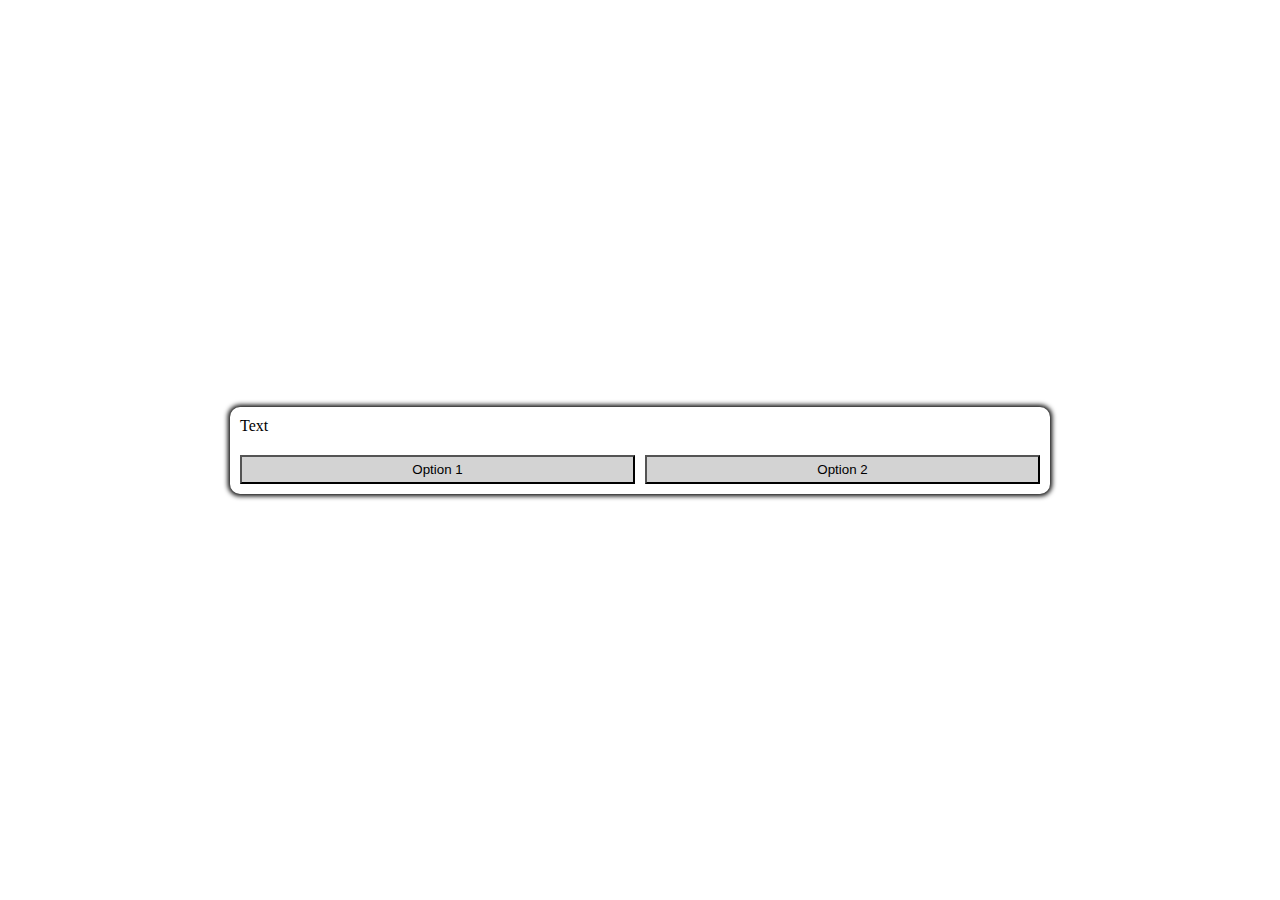
==== HTML/final_adventure.html @ dd1b3c81 "Add files via upload" ====
<!doctype html>
<html>
	<head>
	<meta charset="utf-8">
	<title>Text Adventure</title>
	<link href="../CSS/final_adventure_style.css" rel="stylesheet">
	<script defer src="../Javascript/final_adventure.js"></script>
	</head>

	<body>
		<div class="container">
			<div id="text">Text</div>
			<div id="img"></div>
			<div id="option-buttons" class="btn-grid">
				<button class="btn">Option 1</button>
				<button class="btn">Option 2</button>
			</div>
		
		</div>
	</body>
</html>
---- CSS/final_adventure_style.css ----
@charset "utf-8";
/* CSS Document */

body {
	background-image: url("../images/Forest Battle Background, Nauris Amatnieks.jpg");
	background-size: cover;
	padding: 0;
	margin: 0;
	display: flex;
	justify-content: center;
	align-items: center;
	width: 100vw;
	height: 100vh;
}

.container {
	width: 800px;
	max-width: 80%;
	background-color: white;
	padding: 10px;
	border-radius: 10px;
	box-shadow: 0 0 5px 2px;
}

.btn-grid {
	display: grid;
	grid-template-columns: repeat(2, auto);
	gap: 10px;
	margin-top: 20px;
}

.btn {
	background-color: lightgrey;
	padding: 5px 5px;
}
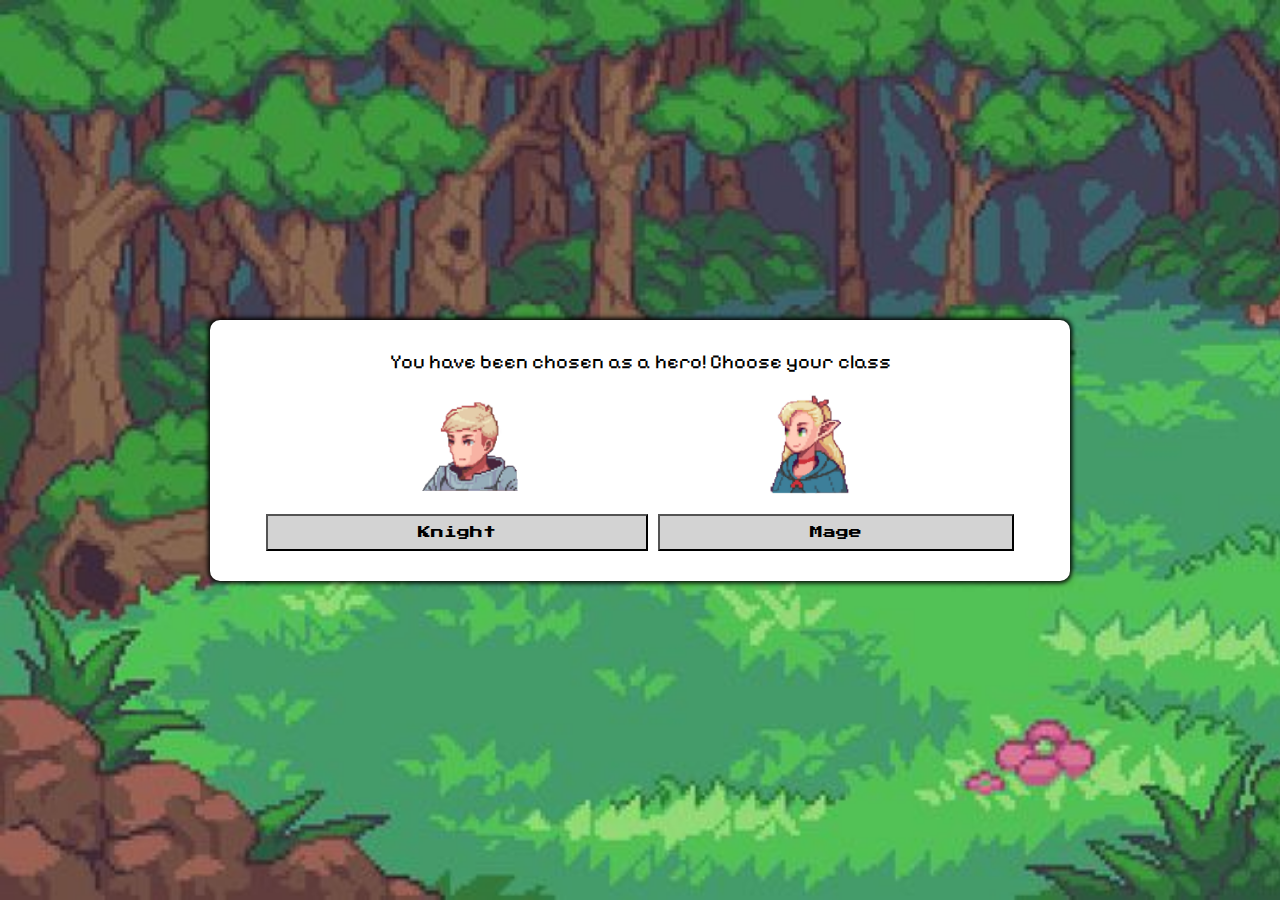
==== commit 98b5cdeb: "Add files via upload" ====
--- a/HTML/final_adventure.html
+++ b/HTML/final_adventure.html
@@ -1,19 +1,33 @@
 <!doctype html>
 <html>
 	<head>
-	<meta charset="utf-8">
-	<title>Text Adventure</title>
-	<link href="../CSS/final_adventure_style.css" rel="stylesheet">
-	<script defer src="../Javascript/final_adventure.js"></script>
+		<meta charset="utf-8">
+		<title>Text Adventure</title>
+		<link href="../CSS/final_adventure_style.css" rel="stylesheet">
+		<script src="../Javascript/final_adventure.js"></script>
+		<link rel="preconnect" href="https://fonts.googleapis.com">
+		<link rel="preconnect" href="https://fonts.gstatic.com" crossorigin>
+		<link href="https://fonts.googleapis.com/css2?family=Pixelify+Sans:wght@400..700&display=swap" rel="stylesheet">
+		
+		<link rel="preconnect" href="https://fonts.googleapis.com">
+		<link rel="preconnect" href="https://fonts.gstatic.com" crossorigin>
+		<link href="https://fonts.googleapis.com/css2?family=Press+Start+2P&display=swap" rel="stylesheet">
 	</head>
 
 	<body>
 		<div class="container">
-			<div id="text">Text</div>
-			<div id="img"></div>
+			<div id="text">You have been chosen as a hero! Choose your class</div>
+			<div id="img-container">
+				<img id="knight-img" src="../images/knight.jpg">
+				<img id="mage-img" src="../images/mage.jpeg">
+				<div id="slime-container">
+					<img id="slime-img" src="../images/slime.jpg" style="display: none;">
+				</div>
+			</div>
+
 			<div id="option-buttons" class="btn-grid">
-				<button class="btn">Option 1</button>
-				<button class="btn">Option 2</button>
+				<button class="btn" onclick="chooseCharacter('knight')">Knight</button>
+				<button class="btn" onclick="chooseCharacter('mage')">Mage</button>
 			</div>
 		
 		</div>
--- a/CSS/final_adventure_style.css
+++ b/CSS/final_adventure_style.css
@@ -2,6 +2,8 @@
 /* CSS Document */
 
 body {
+	font-family: 'Pixelify Sans', sans-serif;
+	font-size: 20px;
 	background-image: url("../images/Forest Battle Background, Nauris Amatnieks.jpg");
 	background-size: cover;
 	padding: 0;
@@ -13,24 +15,53 @@
 	height: 100vh;
 }
 
+#text {
+	margin-bottom: 20px;
+}
+
 .container {
 	width: 800px;
 	max-width: 80%;
 	background-color: white;
-	padding: 10px;
+	padding: 30px;
 	border-radius: 10px;
 	box-shadow: 0 0 5px 2px;
+	text-align: center;
+}
+
+#img-container {
+    margin-bottom: 20px;
+	display: flex; 
+    justify-content: center; 
+}
+
+#img-container img {
+    max-width: 100px;
+    max-height: 200px; 
+    height: auto;
+    margin-right: 120px;
+	margin-left: 120px;
+}
+
+#slime-container {
+    display: flex;
+    justify-content: center;
 }
 
 .btn-grid {
 	display: grid;
 	grid-template-columns: repeat(2, auto);
+	justify-content: center;
 	gap: 10px;
 	margin-top: 20px;
 }
 
 .btn {
 	background-color: lightgrey;
-	padding: 5px 5px;
-}
-
+	padding: 10px 150px;
+	cursor: pointer;
+	transition: background-color 0.3s;
+	font-family: 'Press Start 2P', cursive;
+	font-weight: normal;
+	font-size: 13px;
+}